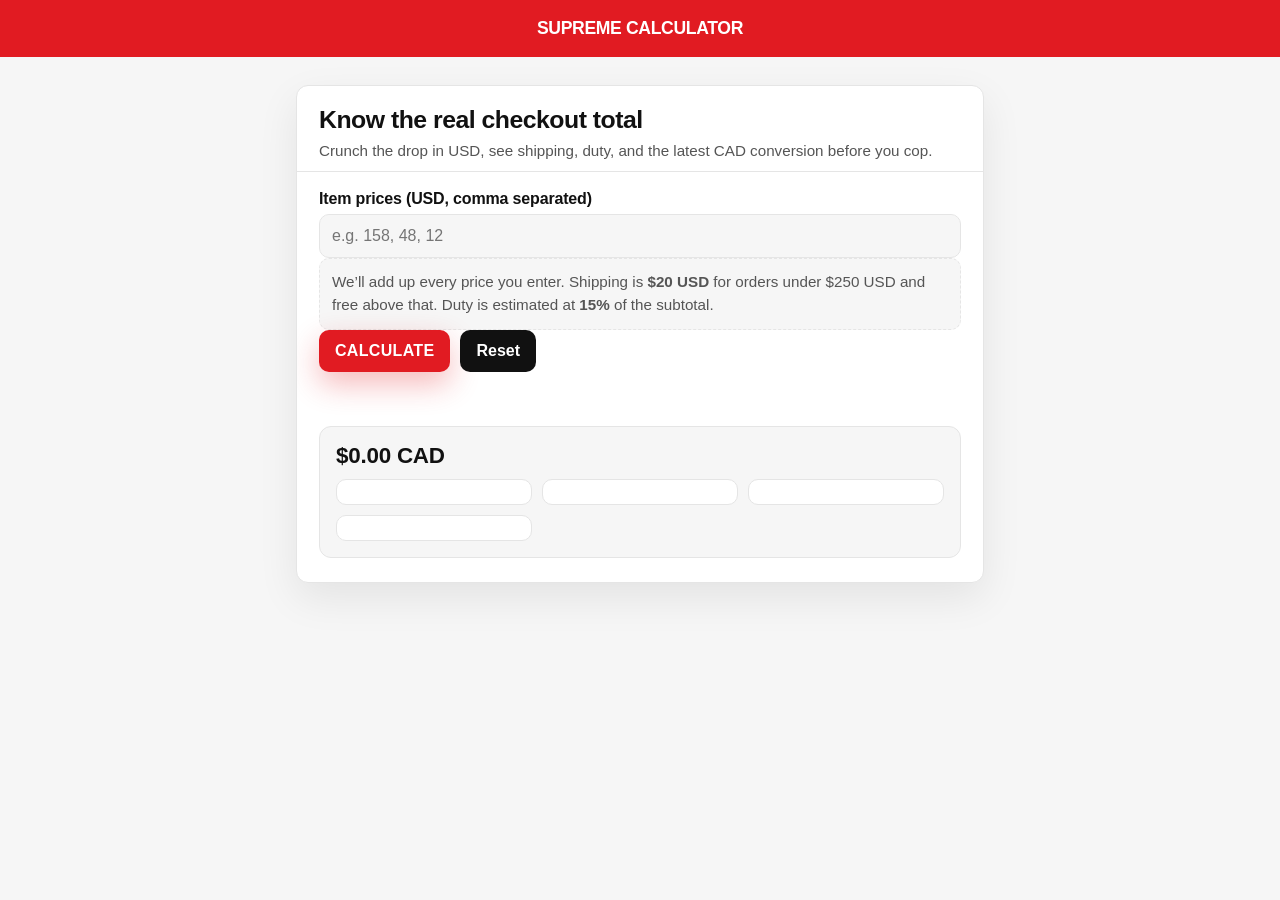
==== index.html @ 7404e2cb "Merge branch 'main' of https://github.com/aidanfwong/Supreme-Calculator" ====
<!DOCTYPE html>
<html lang="en">
<head>
  <meta charset="UTF-8">
  <meta name="viewport" content="width=device-width, initial-scale=1.0">
  <title>Supreme Calculator</title>
  <style>
    :root {
      --supreme-red: #e11b22;
      --ink: #111;
      --ink-soft: #555;
      --surface: #fff;
      --surface-muted: #f6f6f6;
      --border: #e5e5e5;
      --success: #0f9d58;
      --error: #d93025;
    }

    * {
      box-sizing: border-box;
    }

    body {
      margin: 0;
      min-height: 100vh;
      font-family: "Helvetica Neue", Arial, sans-serif;
      background: var(--surface-muted);
      color: var(--ink);
    }

    .hero {
      background: var(--supreme-red);
      color: #fff;
      padding: 18px 24px;
      display: flex;
      align-items: center;
      justify-content: center;
      font-weight: 800;
      letter-spacing: -0.02em;
      text-transform: uppercase;
      font-size: 1.1rem;
    }

    .wrapper {
      max-width: 720px;
      margin: 28px auto 40px;
      padding: 0 16px;
    }

    .card {
      background: var(--surface);
      border: 1px solid var(--border);
      border-radius: 12px;
      box-shadow: 0 15px 40px rgba(0, 0, 0, 0.08);
      overflow: hidden;
    }

    .card__header {
      padding: 20px 22px 10px;
      border-bottom: 1px solid var(--border);
    }

    .card__title {
      margin: 0 0 6px;
      font-size: 1.55rem;
      font-weight: 800;
      letter-spacing: -0.02em;
    }

    .muted {
      color: var(--ink-soft);
      margin: 0;
      font-size: 0.95rem;
      line-height: 1.4;
    }

    .card__body {
      padding: 18px 22px 24px;
      display: grid;
      gap: 16px;
    }

    label {
      display: grid;
      gap: 6px;
      font-weight: 700;
      color: var(--ink);
      letter-spacing: -0.01em;
    }

    input[type="text"] {
      background: var(--surface-muted);
      color: var(--ink);
      border: 1px solid var(--border);
      border-radius: 10px;
      padding: 12px;
      font-size: 1rem;
      transition: border-color 0.2s ease, box-shadow 0.2s ease;
    }

    input[type="text"]:focus {
      outline: none;
      border-color: var(--supreme-red);
      box-shadow: 0 0 0 3px rgba(225, 27, 34, 0.14);
      background: #fff;
    }

    .hint {
      margin: 0;
      font-size: 0.95rem;
      color: var(--ink-soft);
      line-height: 1.5;
      background: var(--surface-muted);
      border-radius: 10px;
      padding: 12px;
      border: 1px dashed var(--border);
    }

    .actions {
      display: flex;
      gap: 10px;
      flex-wrap: wrap;
    }

    button {
      border: none;
      border-radius: 10px;
      padding: 12px 16px;
      font-weight: 800;
      font-size: 1rem;
      cursor: pointer;
      transition: transform 0.15s ease, box-shadow 0.15s ease, filter 0.15s ease;
    }

    button:focus-visible {
      outline: 3px solid rgba(225, 27, 34, 0.35);
      outline-offset: 2px;
    }

    .btn-primary {
      background: var(--supreme-red);
      color: #fff;
      box-shadow: 0 12px 30px rgba(225, 27, 34, 0.3);
      text-transform: uppercase;
      letter-spacing: 0.02em;
    }

    .btn-primary:hover {
      filter: brightness(1.03);
      transform: translateY(-1px);
    }

    .btn-secondary {
      background: #111;
      color: #fff;
    }

    .btn-secondary:hover {
      filter: brightness(1.08);
    }

    .status {
      min-height: 22px;
      font-size: 0.95rem;
      color: var(--ink-soft);
    }

    .status--error {
      color: var(--error);
    }

    .status--success {
      color: var(--success);
    }

    .results {
      border: 1px solid var(--border);
      border-radius: 12px;
      padding: 16px;
      background: var(--surface-muted);
      display: grid;
      gap: 10px;
    }

    .results__total {
      margin: 0;
      font-size: 1.4rem;
      font-weight: 800;
      letter-spacing: -0.01em;
    }

    .results__breakdown {
      display: grid;
      grid-template-columns: repeat(auto-fit, minmax(160px, 1fr));
      gap: 10px;
      margin: 0;
      padding: 0;
      list-style: none;
      color: var(--ink-soft);
      font-size: 0.95rem;
    }

    .results__breakdown li {
      padding: 12px;
      border: 1px solid var(--border);
      border-radius: 10px;
      background: #fff;
    }
  </style>
</head>
<body>
  <div class="hero">Supreme Calculator</div>
  <main class="wrapper">
    <section class="card">
      <header class="card__header">
        <h1 class="card__title">Know the real checkout total</h1>
        <p class="muted">Crunch the drop in USD, see shipping, duty, and the latest CAD conversion before you cop.</p>
      </header>

      <section class="card__body">
        <form id="calcForm" novalidate>
          <label for="usdPrice">
            Item prices (USD, comma separated)
            <input type="text" id="usdPrice" name="usdPrice" placeholder="e.g. 158, 48, 12">
          </label>
          <p class="hint">We’ll add up every price you enter. Shipping is <strong>$20 USD</strong> for orders under $250 USD and free above that. Duty is estimated at <strong>15%</strong> of the subtotal.</p>

          <div class="actions">
            <button class="btn-primary" type="submit">Calculate</button>
            <button class="btn-secondary" type="button" id="resetButton">Reset</button>
          </div>
        </form>

        <div class="status" id="status" aria-live="polite"></div>

        <div class="results" id="results" hidden>
          <p class="results__total" id="finalCad">$0.00 CAD</p>
          <ul class="results__breakdown">
            <li id="usdSummary"></li>
            <li id="shippingSummary"></li>
            <li id="dutySummary"></li>
            <li id="rateSummary"></li>
          </ul>
        </div>
      </section>
    </section>
  </main>

  <script>
    const usdInput = document.getElementById('usdPrice');
    const form = document.getElementById('calcForm');
    const statusEl = document.getElementById('status');
    const resultsEl = document.getElementById('results');
    const finalCadEl = document.getElementById('finalCad');
    const usdSummary = document.getElementById('usdSummary');
    const shippingSummary = document.getElementById('shippingSummary');
    const dutySummary = document.getElementById('dutySummary');
    const rateSummary = document.getElementById('rateSummary');
    const resetButton = document.getElementById('resetButton');

    const DUTY_RATE = 0.15;
    const SHIPPING_COST = 20;
    const FREE_SHIPPING_THRESHOLD = 250;

    function formatCurrency(value, currency = 'USD') {
      return new Intl.NumberFormat('en-US', { style: 'currency', currency }).format(value);
    }

    function setStatus(message, variant = '') {
      statusEl.textContent = message;
      statusEl.className = `status ${variant ? `status--${variant}` : ''}`;
    }

    function toggleResults(visible) {
      resultsEl.hidden = !visible;
    }

    async function fetchConversionRate() {
      const response = await fetch('https://open.er-api.com/v6/latest/USD');
      if (!response.ok) {
        throw new Error('Unable to fetch conversion rate');
      }

      const data = await response.json();
      if (!data?.rates?.CAD) {
        throw new Error('CAD rate unavailable');
      }

      return data.rates.CAD;
    }

    function parseUsdInput(rawValue) {
      const entries = rawValue
        .split(',')
        .map((item) => item.trim())
        .filter(Boolean)
        .map((item) => Number(item));

      if (entries.length === 0 || entries.some((value) => !Number.isFinite(value) || value <= 0)) {
        return null;
      }

      return entries.reduce((sum, value) => sum + value, 0);
    }

    async function handleCalculation(event) {
      event.preventDefault();
      const usd = parseUsdInput(usdInput.value);

      if (!Number.isFinite(usd) || usd <= 0) {
        setStatus('Enter item prices separated by commas (numbers only).', 'error');
        toggleResults(false);
        return;
      }

      setStatus('Fetching the latest USD → CAD rate…');
      toggleResults(false);

      try {
        const conversionRate = await fetchConversionRate();
        const shipping = usd > FREE_SHIPPING_THRESHOLD ? 0 : SHIPPING_COST;
        const duty = usd * DUTY_RATE;
        const totalUsd = usd + shipping + duty;
        const totalCad = totalUsd * conversionRate;

        finalCadEl.textContent = `${formatCurrency(totalCad, 'CAD')} CAD`;
        usdSummary.textContent = `Subtotal from items: ${formatCurrency(usd)}`;
        shippingSummary.textContent = shipping === 0
          ? 'Shipping: Free'
          : `Shipping: ${formatCurrency(shipping)}`;
        dutySummary.textContent = `Duty (15%): ${formatCurrency(duty)}`;
        rateSummary.textContent = `USD → CAD rate: ${conversionRate.toFixed(4)}`;

        toggleResults(true);
        setStatus('Calculation updated with live rates.', 'success');
      } catch (error) {
        console.error(error);
        setStatus('Could not update rates right now. Please try again.', 'error');
      }
    }

    function resetForm() {
      form.reset();
      usdInput.focus();
      toggleResults(false);
      setStatus('');
    }

    form.addEventListener('submit', handleCalculation);
    resetButton.addEventListener('click', resetForm);
  </script>
</body>
</html>
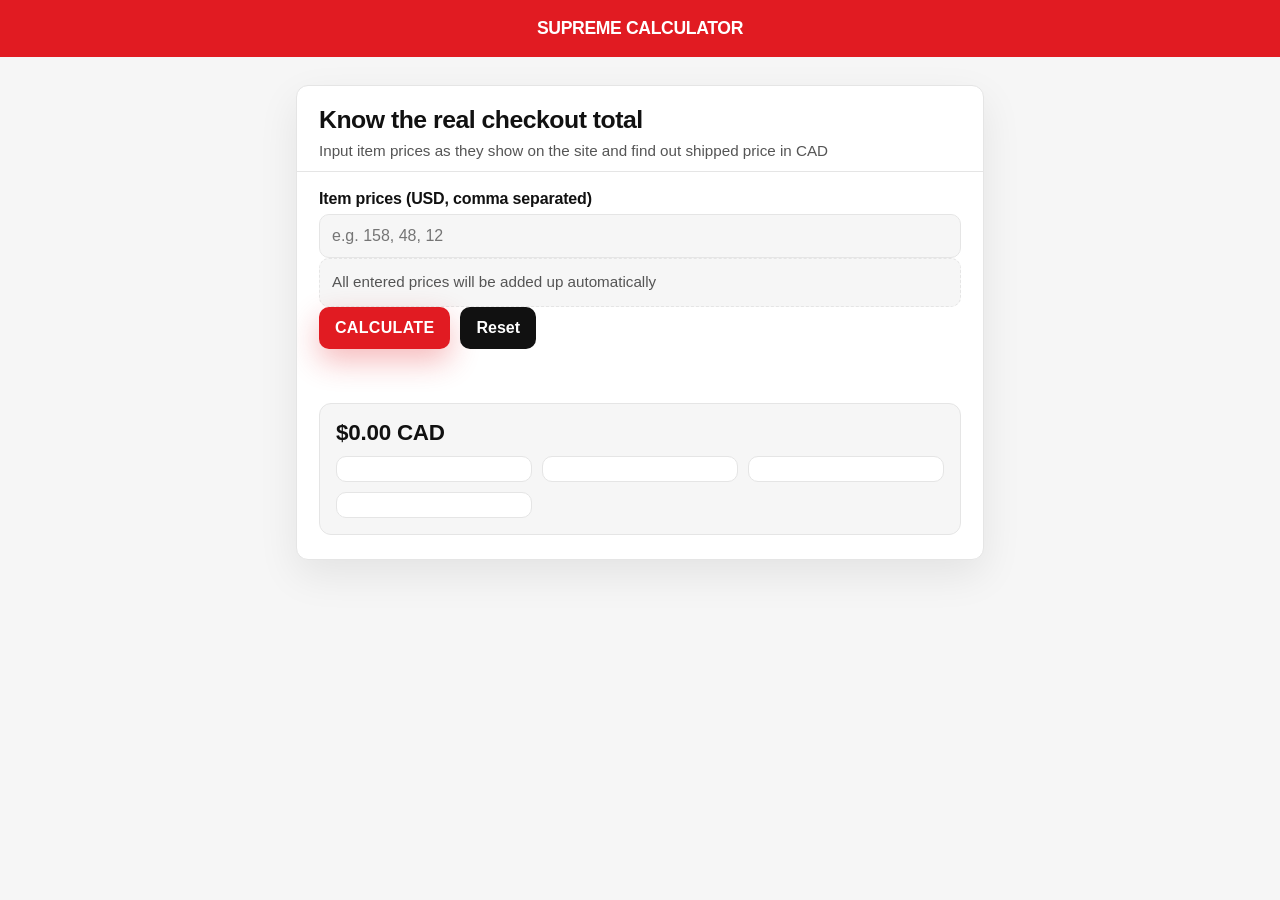
==== commit c9cfa4f2: "message" ====
--- a/index.html
+++ b/index.html
@@ -214,7 +214,7 @@
     <section class="card">
       <header class="card__header">
         <h1 class="card__title">Know the real checkout total</h1>
-        <p class="muted">Crunch the drop in USD, see shipping, duty, and the latest CAD conversion before you cop.</p>
+        <p class="muted">Input item prices as they show on the site and find out shipped price in CAD</p>
       </header>
 
       <section class="card__body">
@@ -223,7 +223,7 @@
             Item prices (USD, comma separated)
             <input type="text" id="usdPrice" name="usdPrice" placeholder="e.g. 158, 48, 12">
           </label>
-          <p class="hint">We’ll add up every price you enter. Shipping is <strong>$20 USD</strong> for orders under $250 USD and free above that. Duty is estimated at <strong>15%</strong> of the subtotal.</p>
+          <p class="hint">All entered prices will be added up automatically</p>
 
           <div class="actions">
             <button class="btn-primary" type="submit">Calculate</button>
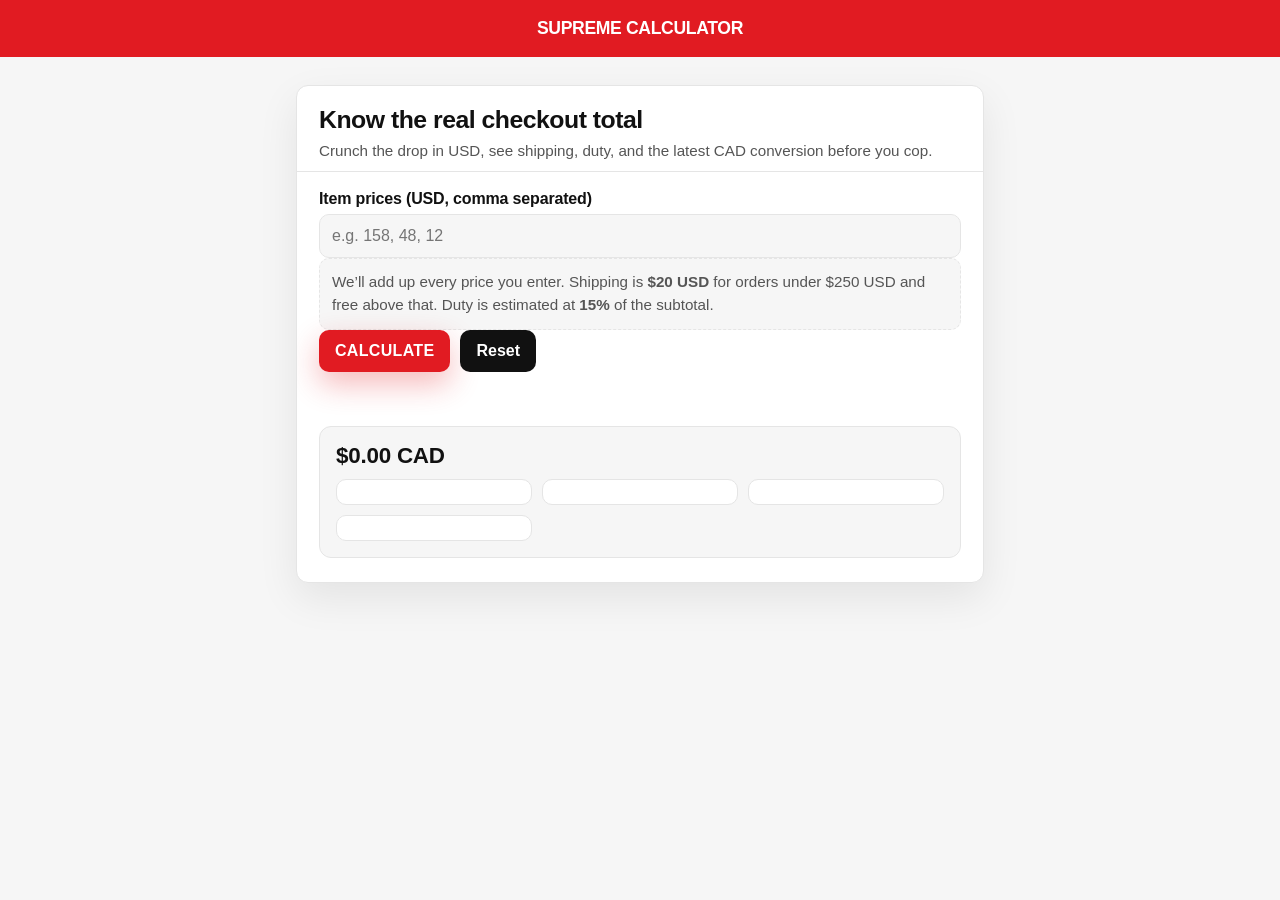
==== commit ba3b2eb5: "Organize assets and externalize styling" ====
--- a/index.html
+++ b/index.html
@@ -4,209 +4,7 @@
   <meta charset="UTF-8">
   <meta name="viewport" content="width=device-width, initial-scale=1.0">
   <title>Supreme Calculator</title>
-  <style>
-    :root {
-      --supreme-red: #e11b22;
-      --ink: #111;
-      --ink-soft: #555;
-      --surface: #fff;
-      --surface-muted: #f6f6f6;
-      --border: #e5e5e5;
-      --success: #0f9d58;
-      --error: #d93025;
-    }
-
-    * {
-      box-sizing: border-box;
-    }
-
-    body {
-      margin: 0;
-      min-height: 100vh;
-      font-family: "Helvetica Neue", Arial, sans-serif;
-      background: var(--surface-muted);
-      color: var(--ink);
-    }
-
-    .hero {
-      background: var(--supreme-red);
-      color: #fff;
-      padding: 18px 24px;
-      display: flex;
-      align-items: center;
-      justify-content: center;
-      font-weight: 800;
-      letter-spacing: -0.02em;
-      text-transform: uppercase;
-      font-size: 1.1rem;
-    }
-
-    .wrapper {
-      max-width: 720px;
-      margin: 28px auto 40px;
-      padding: 0 16px;
-    }
-
-    .card {
-      background: var(--surface);
-      border: 1px solid var(--border);
-      border-radius: 12px;
-      box-shadow: 0 15px 40px rgba(0, 0, 0, 0.08);
-      overflow: hidden;
-    }
-
-    .card__header {
-      padding: 20px 22px 10px;
-      border-bottom: 1px solid var(--border);
-    }
-
-    .card__title {
-      margin: 0 0 6px;
-      font-size: 1.55rem;
-      font-weight: 800;
-      letter-spacing: -0.02em;
-    }
-
-    .muted {
-      color: var(--ink-soft);
-      margin: 0;
-      font-size: 0.95rem;
-      line-height: 1.4;
-    }
-
-    .card__body {
-      padding: 18px 22px 24px;
-      display: grid;
-      gap: 16px;
-    }
-
-    label {
-      display: grid;
-      gap: 6px;
-      font-weight: 700;
-      color: var(--ink);
-      letter-spacing: -0.01em;
-    }
-
-    input[type="text"] {
-      background: var(--surface-muted);
-      color: var(--ink);
-      border: 1px solid var(--border);
-      border-radius: 10px;
-      padding: 12px;
-      font-size: 1rem;
-      transition: border-color 0.2s ease, box-shadow 0.2s ease;
-    }
-
-    input[type="text"]:focus {
-      outline: none;
-      border-color: var(--supreme-red);
-      box-shadow: 0 0 0 3px rgba(225, 27, 34, 0.14);
-      background: #fff;
-    }
-
-    .hint {
-      margin: 0;
-      font-size: 0.95rem;
-      color: var(--ink-soft);
-      line-height: 1.5;
-      background: var(--surface-muted);
-      border-radius: 10px;
-      padding: 12px;
-      border: 1px dashed var(--border);
-    }
-
-    .actions {
-      display: flex;
-      gap: 10px;
-      flex-wrap: wrap;
-    }
-
-    button {
-      border: none;
-      border-radius: 10px;
-      padding: 12px 16px;
-      font-weight: 800;
-      font-size: 1rem;
-      cursor: pointer;
-      transition: transform 0.15s ease, box-shadow 0.15s ease, filter 0.15s ease;
-    }
-
-    button:focus-visible {
-      outline: 3px solid rgba(225, 27, 34, 0.35);
-      outline-offset: 2px;
-    }
-
-    .btn-primary {
-      background: var(--supreme-red);
-      color: #fff;
-      box-shadow: 0 12px 30px rgba(225, 27, 34, 0.3);
-      text-transform: uppercase;
-      letter-spacing: 0.02em;
-    }
-
-    .btn-primary:hover {
-      filter: brightness(1.03);
-      transform: translateY(-1px);
-    }
-
-    .btn-secondary {
-      background: #111;
-      color: #fff;
-    }
-
-    .btn-secondary:hover {
-      filter: brightness(1.08);
-    }
-
-    .status {
-      min-height: 22px;
-      font-size: 0.95rem;
-      color: var(--ink-soft);
-    }
-
-    .status--error {
-      color: var(--error);
-    }
-
-    .status--success {
-      color: var(--success);
-    }
-
-    .results {
-      border: 1px solid var(--border);
-      border-radius: 12px;
-      padding: 16px;
-      background: var(--surface-muted);
-      display: grid;
-      gap: 10px;
-    }
-
-    .results__total {
-      margin: 0;
-      font-size: 1.4rem;
-      font-weight: 800;
-      letter-spacing: -0.01em;
-    }
-
-    .results__breakdown {
-      display: grid;
-      grid-template-columns: repeat(auto-fit, minmax(160px, 1fr));
-      gap: 10px;
-      margin: 0;
-      padding: 0;
-      list-style: none;
-      color: var(--ink-soft);
-      font-size: 0.95rem;
-    }
-
-    .results__breakdown li {
-      padding: 12px;
-      border: 1px solid var(--border);
-      border-radius: 10px;
-      background: #fff;
-    }
-  </style>
+  <link rel="stylesheet" href="styles.css">
 </head>
 <body>
   <div class="hero">Supreme Calculator</div>
@@ -214,7 +12,7 @@
     <section class="card">
       <header class="card__header">
         <h1 class="card__title">Know the real checkout total</h1>
-        <p class="muted">Input item prices as they show on the site and find out shipped price in CAD</p>
+        <p class="muted">Crunch the drop in USD, see shipping, duty, and the latest CAD conversion before you cop.</p>
       </header>
 
       <section class="card__body">
@@ -223,7 +21,8 @@
             Item prices (USD, comma separated)
             <input type="text" id="usdPrice" name="usdPrice" placeholder="e.g. 158, 48, 12">
           </label>
-          <p class="hint">All entered prices will be added up automatically</p>
+          <p class="hint">We’ll add up every price you enter. Shipping is <strong>$20 USD</strong> for orders under $250 USD and
+ free above that. Duty is estimated at <strong>15%</strong> of the subtotal.</p>
 
           <div class="actions">
             <button class="btn-primary" type="submit">Calculate</button>
@@ -246,108 +45,6 @@
     </section>
   </main>
 
-  <script>
-    const usdInput = document.getElementById('usdPrice');
-    const form = document.getElementById('calcForm');
-    const statusEl = document.getElementById('status');
-    const resultsEl = document.getElementById('results');
-    const finalCadEl = document.getElementById('finalCad');
-    const usdSummary = document.getElementById('usdSummary');
-    const shippingSummary = document.getElementById('shippingSummary');
-    const dutySummary = document.getElementById('dutySummary');
-    const rateSummary = document.getElementById('rateSummary');
-    const resetButton = document.getElementById('resetButton');
-
-    const DUTY_RATE = 0.15;
-    const SHIPPING_COST = 20;
-    const FREE_SHIPPING_THRESHOLD = 250;
-
-    function formatCurrency(value, currency = 'USD') {
-      return new Intl.NumberFormat('en-US', { style: 'currency', currency }).format(value);
-    }
-
-    function setStatus(message, variant = '') {
-      statusEl.textContent = message;
-      statusEl.className = `status ${variant ? `status--${variant}` : ''}`;
-    }
-
-    function toggleResults(visible) {
-      resultsEl.hidden = !visible;
-    }
-
-    async function fetchConversionRate() {
-      const response = await fetch('https://open.er-api.com/v6/latest/USD');
-      if (!response.ok) {
-        throw new Error('Unable to fetch conversion rate');
-      }
-
-      const data = await response.json();
-      if (!data?.rates?.CAD) {
-        throw new Error('CAD rate unavailable');
-      }
-
-      return data.rates.CAD;
-    }
-
-    function parseUsdInput(rawValue) {
-      const entries = rawValue
-        .split(',')
-        .map((item) => item.trim())
-        .filter(Boolean)
-        .map((item) => Number(item));
-
-      if (entries.length === 0 || entries.some((value) => !Number.isFinite(value) || value <= 0)) {
-        return null;
-      }
-
-      return entries.reduce((sum, value) => sum + value, 0);
-    }
-
-    async function handleCalculation(event) {
-      event.preventDefault();
-      const usd = parseUsdInput(usdInput.value);
-
-      if (!Number.isFinite(usd) || usd <= 0) {
-        setStatus('Enter item prices separated by commas (numbers only).', 'error');
-        toggleResults(false);
-        return;
-      }
-
-      setStatus('Fetching the latest USD → CAD rate…');
-      toggleResults(false);
-
-      try {
-        const conversionRate = await fetchConversionRate();
-        const shipping = usd > FREE_SHIPPING_THRESHOLD ? 0 : SHIPPING_COST;
-        const duty = usd * DUTY_RATE;
-        const totalUsd = usd + shipping + duty;
-        const totalCad = totalUsd * conversionRate;
-
-        finalCadEl.textContent = `${formatCurrency(totalCad, 'CAD')} CAD`;
-        usdSummary.textContent = `Subtotal from items: ${formatCurrency(usd)}`;
-        shippingSummary.textContent = shipping === 0
-          ? 'Shipping: Free'
-          : `Shipping: ${formatCurrency(shipping)}`;
-        dutySummary.textContent = `Duty (15%): ${formatCurrency(duty)}`;
-        rateSummary.textContent = `USD → CAD rate: ${conversionRate.toFixed(4)}`;
-
-        toggleResults(true);
-        setStatus('Calculation updated with live rates.', 'success');
-      } catch (error) {
-        console.error(error);
-        setStatus('Could not update rates right now. Please try again.', 'error');
-      }
-    }
-
-    function resetForm() {
-      form.reset();
-      usdInput.focus();
-      toggleResults(false);
-      setStatus('');
-    }
-
-    form.addEventListener('submit', handleCalculation);
-    resetButton.addEventListener('click', resetForm);
-  </script>
+  <script src="app.js" defer></script>
 </body>
 </html>
--- a/styles.css
+++ b/styles.css
@@ -0,0 +1,201 @@
+:root {
+  --supreme-red: #e11b22;
+  --ink: #111;
+  --ink-soft: #555;
+  --surface: #fff;
+  --surface-muted: #f6f6f6;
+  --border: #e5e5e5;
+  --success: #0f9d58;
+  --error: #d93025;
+}
+
+* {
+  box-sizing: border-box;
+}
+
+body {
+  margin: 0;
+  min-height: 100vh;
+  font-family: "Helvetica Neue", Arial, sans-serif;
+  background: var(--surface-muted);
+  color: var(--ink);
+}
+
+.hero {
+  background: var(--supreme-red);
+  color: #fff;
+  padding: 18px 24px;
+  display: flex;
+  align-items: center;
+  justify-content: center;
+  font-weight: 800;
+  letter-spacing: -0.02em;
+  text-transform: uppercase;
+  font-size: 1.1rem;
+}
+
+.wrapper {
+  max-width: 720px;
+  margin: 28px auto 40px;
+  padding: 0 16px;
+}
+
+.card {
+  background: var(--surface);
+  border: 1px solid var(--border);
+  border-radius: 12px;
+  box-shadow: 0 15px 40px rgba(0, 0, 0, 0.08);
+  overflow: hidden;
+}
+
+.card__header {
+  padding: 20px 22px 10px;
+  border-bottom: 1px solid var(--border);
+}
+
+.card__title {
+  margin: 0 0 6px;
+  font-size: 1.55rem;
+  font-weight: 800;
+  letter-spacing: -0.02em;
+}
+
+.muted {
+  color: var(--ink-soft);
+  margin: 0;
+  font-size: 0.95rem;
+  line-height: 1.4;
+}
+
+.card__body {
+  padding: 18px 22px 24px;
+  display: grid;
+  gap: 16px;
+}
+
+label {
+  display: grid;
+  gap: 6px;
+  font-weight: 700;
+  color: var(--ink);
+  letter-spacing: -0.01em;
+}
+
+input[type="text"] {
+  background: var(--surface-muted);
+  color: var(--ink);
+  border: 1px solid var(--border);
+  border-radius: 10px;
+  padding: 12px;
+  font-size: 1rem;
+  transition: border-color 0.2s ease, box-shadow 0.2s ease;
+}
+
+input[type="text"]:focus {
+  outline: none;
+  border-color: var(--supreme-red);
+  box-shadow: 0 0 0 3px rgba(225, 27, 34, 0.14);
+  background: #fff;
+}
+
+.hint {
+  margin: 0;
+  font-size: 0.95rem;
+  color: var(--ink-soft);
+  line-height: 1.5;
+  background: var(--surface-muted);
+  border-radius: 10px;
+  padding: 12px;
+  border: 1px dashed var(--border);
+}
+
+.actions {
+  display: flex;
+  gap: 10px;
+  flex-wrap: wrap;
+}
+
+button {
+  border: none;
+  border-radius: 10px;
+  padding: 12px 16px;
+  font-weight: 800;
+  font-size: 1rem;
+  cursor: pointer;
+  transition: transform 0.15s ease, box-shadow 0.15s ease, filter 0.15s ease;
+}
+
+button:focus-visible {
+  outline: 3px solid rgba(225, 27, 34, 0.35);
+  outline-offset: 2px;
+}
+
+.btn-primary {
+  background: var(--supreme-red);
+  color: #fff;
+  box-shadow: 0 12px 30px rgba(225, 27, 34, 0.3);
+  text-transform: uppercase;
+  letter-spacing: 0.02em;
+}
+
+.btn-primary:hover {
+  filter: brightness(1.03);
+  transform: translateY(-1px);
+}
+
+.btn-secondary {
+  background: #111;
+  color: #fff;
+}
+
+.btn-secondary:hover {
+  filter: brightness(1.08);
+}
+
+.status {
+  min-height: 22px;
+  font-size: 0.95rem;
+  color: var(--ink-soft);
+}
+
+.status--error {
+  color: var(--error);
+}
+
+.status--success {
+  color: var(--success);
+}
+
+.results {
+  border: 1px solid var(--border);
+  border-radius: 12px;
+  padding: 16px;
+  background: var(--surface-muted);
+  display: grid;
+  gap: 10px;
+}
+
+.results__total {
+  margin: 0;
+  font-size: 1.4rem;
+  font-weight: 800;
+  letter-spacing: -0.01em;
+}
+
+.results__breakdown {
+  display: grid;
+  grid-template-columns: repeat(auto-fit, minmax(160px, 1fr));
+  gap: 10px;
+  margin: 0;
+  padding: 0;
+  list-style: none;
+  color: var(--ink-soft);
+  font-size: 0.95rem;
+}
+
+.results__breakdown li {
+  padding: 12px;
+  border: 1px solid var(--border);
+  border-radius: 10px;
+  background: #fff;
+}
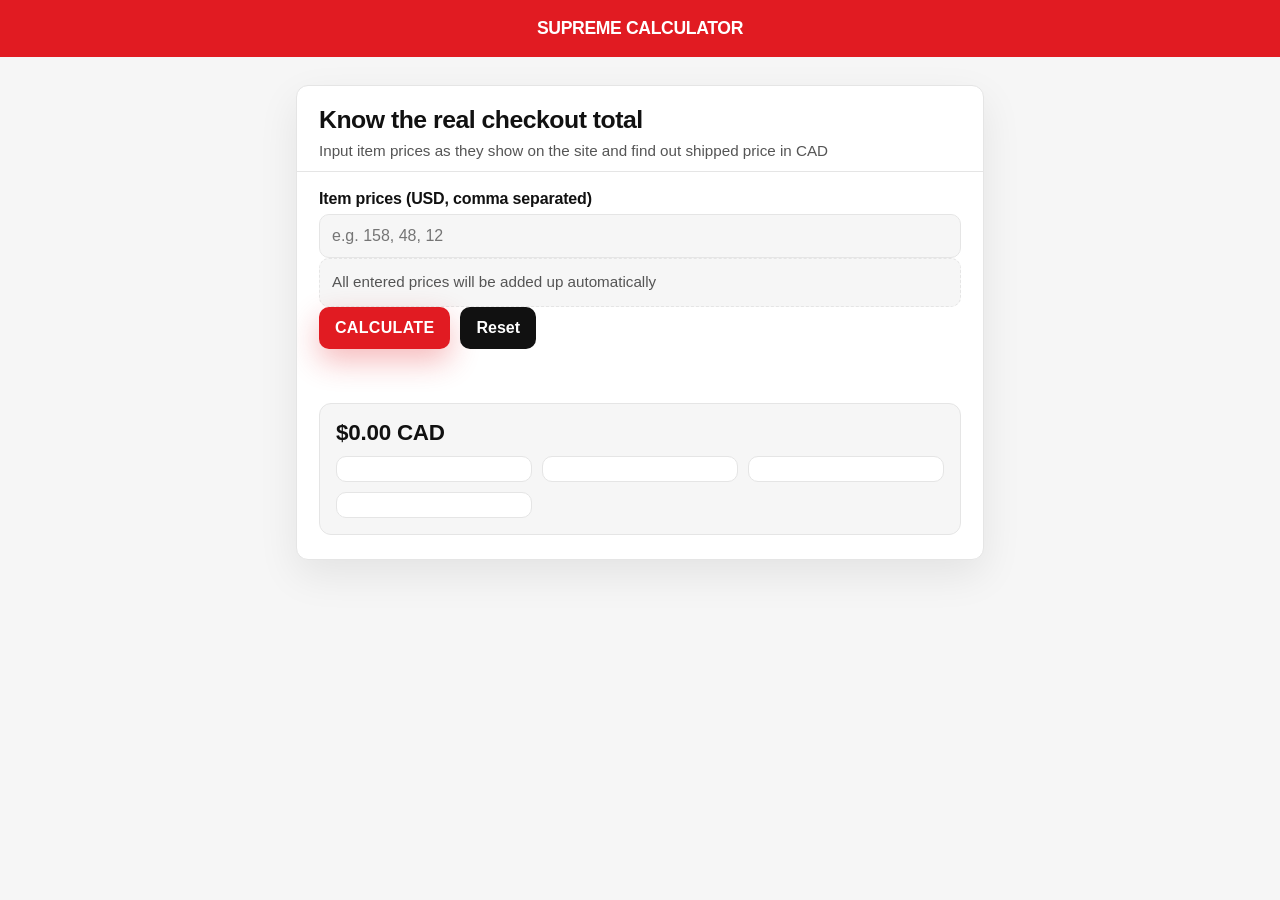
==== commit 00284d1e: "Merge d27d6007b192f3f39c050a1fce165ced91a6112a into ec9ba2697cd2753b6c06a0646d452c0ac3bcfd40" ====
--- a/index.html
+++ b/index.html
@@ -4,7 +4,209 @@
   <meta charset="UTF-8">
   <meta name="viewport" content="width=device-width, initial-scale=1.0">
   <title>Supreme Calculator</title>
-  <link rel="stylesheet" href="styles.css">
+  <style>
+    :root {
+      --supreme-red: #e11b22;
+      --ink: #111;
+      --ink-soft: #555;
+      --surface: #fff;
+      --surface-muted: #f6f6f6;
+      --border: #e5e5e5;
+      --success: #0f9d58;
+      --error: #d93025;
+    }
+
+    * {
+      box-sizing: border-box;
+    }
+
+    body {
+      margin: 0;
+      min-height: 100vh;
+      font-family: "Helvetica Neue", Arial, sans-serif;
+      background: var(--surface-muted);
+      color: var(--ink);
+    }
+
+    .hero {
+      background: var(--supreme-red);
+      color: #fff;
+      padding: 18px 24px;
+      display: flex;
+      align-items: center;
+      justify-content: center;
+      font-weight: 800;
+      letter-spacing: -0.02em;
+      text-transform: uppercase;
+      font-size: 1.1rem;
+    }
+
+    .wrapper {
+      max-width: 720px;
+      margin: 28px auto 40px;
+      padding: 0 16px;
+    }
+
+    .card {
+      background: var(--surface);
+      border: 1px solid var(--border);
+      border-radius: 12px;
+      box-shadow: 0 15px 40px rgba(0, 0, 0, 0.08);
+      overflow: hidden;
+    }
+
+    .card__header {
+      padding: 20px 22px 10px;
+      border-bottom: 1px solid var(--border);
+    }
+
+    .card__title {
+      margin: 0 0 6px;
+      font-size: 1.55rem;
+      font-weight: 800;
+      letter-spacing: -0.02em;
+    }
+
+    .muted {
+      color: var(--ink-soft);
+      margin: 0;
+      font-size: 0.95rem;
+      line-height: 1.4;
+    }
+
+    .card__body {
+      padding: 18px 22px 24px;
+      display: grid;
+      gap: 16px;
+    }
+
+    label {
+      display: grid;
+      gap: 6px;
+      font-weight: 700;
+      color: var(--ink);
+      letter-spacing: -0.01em;
+    }
+
+    input[type="text"] {
+      background: var(--surface-muted);
+      color: var(--ink);
+      border: 1px solid var(--border);
+      border-radius: 10px;
+      padding: 12px;
+      font-size: 1rem;
+      transition: border-color 0.2s ease, box-shadow 0.2s ease;
+    }
+
+    input[type="text"]:focus {
+      outline: none;
+      border-color: var(--supreme-red);
+      box-shadow: 0 0 0 3px rgba(225, 27, 34, 0.14);
+      background: #fff;
+    }
+
+    .hint {
+      margin: 0;
+      font-size: 0.95rem;
+      color: var(--ink-soft);
+      line-height: 1.5;
+      background: var(--surface-muted);
+      border-radius: 10px;
+      padding: 12px;
+      border: 1px dashed var(--border);
+    }
+
+    .actions {
+      display: flex;
+      gap: 10px;
+      flex-wrap: wrap;
+    }
+
+    button {
+      border: none;
+      border-radius: 10px;
+      padding: 12px 16px;
+      font-weight: 800;
+      font-size: 1rem;
+      cursor: pointer;
+      transition: transform 0.15s ease, box-shadow 0.15s ease, filter 0.15s ease;
+    }
+
+    button:focus-visible {
+      outline: 3px solid rgba(225, 27, 34, 0.35);
+      outline-offset: 2px;
+    }
+
+    .btn-primary {
+      background: var(--supreme-red);
+      color: #fff;
+      box-shadow: 0 12px 30px rgba(225, 27, 34, 0.3);
+      text-transform: uppercase;
+      letter-spacing: 0.02em;
+    }
+
+    .btn-primary:hover {
+      filter: brightness(1.03);
+      transform: translateY(-1px);
+    }
+
+    .btn-secondary {
+      background: #111;
+      color: #fff;
+    }
+
+    .btn-secondary:hover {
+      filter: brightness(1.08);
+    }
+
+    .status {
+      min-height: 22px;
+      font-size: 0.95rem;
+      color: var(--ink-soft);
+    }
+
+    .status--error {
+      color: var(--error);
+    }
+
+    .status--success {
+      color: var(--success);
+    }
+
+    .results {
+      border: 1px solid var(--border);
+      border-radius: 12px;
+      padding: 16px;
+      background: var(--surface-muted);
+      display: grid;
+      gap: 10px;
+    }
+
+    .results__total {
+      margin: 0;
+      font-size: 1.4rem;
+      font-weight: 800;
+      letter-spacing: -0.01em;
+    }
+
+    .results__breakdown {
+      display: grid;
+      grid-template-columns: repeat(auto-fit, minmax(160px, 1fr));
+      gap: 10px;
+      margin: 0;
+      padding: 0;
+      list-style: none;
+      color: var(--ink-soft);
+      font-size: 0.95rem;
+    }
+
+    .results__breakdown li {
+      padding: 12px;
+      border: 1px solid var(--border);
+      border-radius: 10px;
+      background: #fff;
+    }
+  </style>
 </head>
 <body>
   <div class="hero">Supreme Calculator</div>
@@ -12,7 +214,7 @@
     <section class="card">
       <header class="card__header">
         <h1 class="card__title">Know the real checkout total</h1>
-        <p class="muted">Crunch the drop in USD, see shipping, duty, and the latest CAD conversion before you cop.</p>
+        <p class="muted">Input item prices as they show on the site and find out shipped price in CAD</p>
       </header>
 
       <section class="card__body">
@@ -21,8 +223,7 @@
             Item prices (USD, comma separated)
             <input type="text" id="usdPrice" name="usdPrice" placeholder="e.g. 158, 48, 12">
           </label>
-          <p class="hint">We’ll add up every price you enter. Shipping is <strong>$20 USD</strong> for orders under $250 USD and
- free above that. Duty is estimated at <strong>15%</strong> of the subtotal.</p>
+          <p class="hint">All entered prices will be added up automatically</p>
 
           <div class="actions">
             <button class="btn-primary" type="submit">Calculate</button>
@@ -45,6 +246,108 @@
     </section>
   </main>
 
-  <script src="app.js" defer></script>
+  <script>
+    const usdInput = document.getElementById('usdPrice');
+    const form = document.getElementById('calcForm');
+    const statusEl = document.getElementById('status');
+    const resultsEl = document.getElementById('results');
+    const finalCadEl = document.getElementById('finalCad');
+    const usdSummary = document.getElementById('usdSummary');
+    const shippingSummary = document.getElementById('shippingSummary');
+    const dutySummary = document.getElementById('dutySummary');
+    const rateSummary = document.getElementById('rateSummary');
+    const resetButton = document.getElementById('resetButton');
+
+    const DUTY_RATE = 0.15;
+    const SHIPPING_COST = 20;
+    const FREE_SHIPPING_THRESHOLD = 250;
+
+    function formatCurrency(value, currency = 'USD') {
+      return new Intl.NumberFormat('en-US', { style: 'currency', currency }).format(value);
+    }
+
+    function setStatus(message, variant = '') {
+      statusEl.textContent = message;
+      statusEl.className = `status ${variant ? `status--${variant}` : ''}`;
+    }
+
+    function toggleResults(visible) {
+      resultsEl.hidden = !visible;
+    }
+
+    async function fetchConversionRate() {
+      const response = await fetch('https://open.er-api.com/v6/latest/USD');
+      if (!response.ok) {
+        throw new Error('Unable to fetch conversion rate');
+      }
+
+      const data = await response.json();
+      if (!data?.rates?.CAD) {
+        throw new Error('CAD rate unavailable');
+      }
+
+      return data.rates.CAD;
+    }
+
+    function parseUsdInput(rawValue) {
+      const entries = rawValue
+        .split(',')
+        .map((item) => item.trim())
+        .filter(Boolean)
+        .map((item) => Number(item));
+
+      if (entries.length === 0 || entries.some((value) => !Number.isFinite(value) || value <= 0)) {
+        return null;
+      }
+
+      return entries.reduce((sum, value) => sum + value, 0);
+    }
+
+    async function handleCalculation(event) {
+      event.preventDefault();
+      const usd = parseUsdInput(usdInput.value);
+
+      if (!Number.isFinite(usd) || usd <= 0) {
+        setStatus('Enter item prices separated by commas (numbers only).', 'error');
+        toggleResults(false);
+        return;
+      }
+
+      setStatus('Fetching the latest USD → CAD rate…');
+      toggleResults(false);
+
+      try {
+        const conversionRate = await fetchConversionRate();
+        const shipping = usd > FREE_SHIPPING_THRESHOLD ? 0 : SHIPPING_COST;
+        const duty = usd * DUTY_RATE;
+        const totalUsd = usd + shipping + duty;
+        const totalCad = totalUsd * conversionRate;
+
+        finalCadEl.textContent = `${formatCurrency(totalCad, 'CAD')} CAD`;
+        usdSummary.textContent = `Subtotal from items: ${formatCurrency(usd)}`;
+        shippingSummary.textContent = shipping === 0
+          ? 'Shipping: Free'
+          : `Shipping: ${formatCurrency(shipping)}`;
+        dutySummary.textContent = `Duty (15%): ${formatCurrency(duty)}`;
+        rateSummary.textContent = `USD → CAD rate: ${conversionRate.toFixed(4)}`;
+
+        toggleResults(true);
+        setStatus('Calculation updated with live rates.', 'success');
+      } catch (error) {
+        console.error(error);
+        setStatus('Could not update rates right now. Please try again.', 'error');
+      }
+    }
+
+    function resetForm() {
+      form.reset();
+      usdInput.focus();
+      toggleResults(false);
+      setStatus('');
+    }
+
+    form.addEventListener('submit', handleCalculation);
+    resetButton.addEventListener('click', resetForm);
+  </script>
 </body>
 </html>
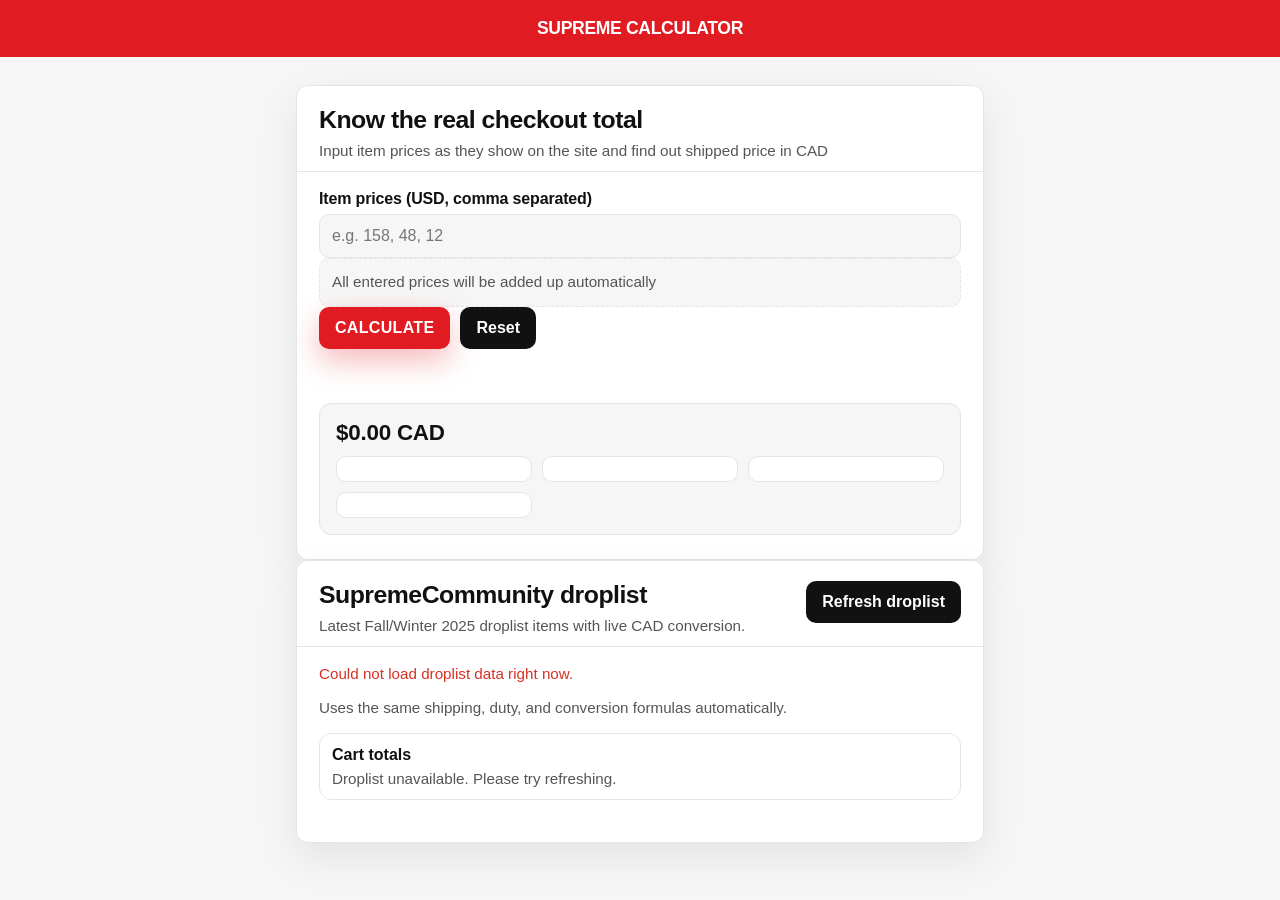
==== commit b1b62d8f: "Update FW25 droplist fetching" ====
--- a/index.html
+++ b/index.html
@@ -4,209 +4,7 @@
   <meta charset="UTF-8">
   <meta name="viewport" content="width=device-width, initial-scale=1.0">
   <title>Supreme Calculator</title>
-  <style>
-    :root {
-      --supreme-red: #e11b22;
-      --ink: #111;
-      --ink-soft: #555;
-      --surface: #fff;
-      --surface-muted: #f6f6f6;
-      --border: #e5e5e5;
-      --success: #0f9d58;
-      --error: #d93025;
-    }
-
-    * {
-      box-sizing: border-box;
-    }
-
-    body {
-      margin: 0;
-      min-height: 100vh;
-      font-family: "Helvetica Neue", Arial, sans-serif;
-      background: var(--surface-muted);
-      color: var(--ink);
-    }
-
-    .hero {
-      background: var(--supreme-red);
-      color: #fff;
-      padding: 18px 24px;
-      display: flex;
-      align-items: center;
-      justify-content: center;
-      font-weight: 800;
-      letter-spacing: -0.02em;
-      text-transform: uppercase;
-      font-size: 1.1rem;
-    }
-
-    .wrapper {
-      max-width: 720px;
-      margin: 28px auto 40px;
-      padding: 0 16px;
-    }
-
-    .card {
-      background: var(--surface);
-      border: 1px solid var(--border);
-      border-radius: 12px;
-      box-shadow: 0 15px 40px rgba(0, 0, 0, 0.08);
-      overflow: hidden;
-    }
-
-    .card__header {
-      padding: 20px 22px 10px;
-      border-bottom: 1px solid var(--border);
-    }
-
-    .card__title {
-      margin: 0 0 6px;
-      font-size: 1.55rem;
-      font-weight: 800;
-      letter-spacing: -0.02em;
-    }
-
-    .muted {
-      color: var(--ink-soft);
-      margin: 0;
-      font-size: 0.95rem;
-      line-height: 1.4;
-    }
-
-    .card__body {
-      padding: 18px 22px 24px;
-      display: grid;
-      gap: 16px;
-    }
-
-    label {
-      display: grid;
-      gap: 6px;
-      font-weight: 700;
-      color: var(--ink);
-      letter-spacing: -0.01em;
-    }
-
-    input[type="text"] {
-      background: var(--surface-muted);
-      color: var(--ink);
-      border: 1px solid var(--border);
-      border-radius: 10px;
-      padding: 12px;
-      font-size: 1rem;
-      transition: border-color 0.2s ease, box-shadow 0.2s ease;
-    }
-
-    input[type="text"]:focus {
-      outline: none;
-      border-color: var(--supreme-red);
-      box-shadow: 0 0 0 3px rgba(225, 27, 34, 0.14);
-      background: #fff;
-    }
-
-    .hint {
-      margin: 0;
-      font-size: 0.95rem;
-      color: var(--ink-soft);
-      line-height: 1.5;
-      background: var(--surface-muted);
-      border-radius: 10px;
-      padding: 12px;
-      border: 1px dashed var(--border);
-    }
-
-    .actions {
-      display: flex;
-      gap: 10px;
-      flex-wrap: wrap;
-    }
-
-    button {
-      border: none;
-      border-radius: 10px;
-      padding: 12px 16px;
-      font-weight: 800;
-      font-size: 1rem;
-      cursor: pointer;
-      transition: transform 0.15s ease, box-shadow 0.15s ease, filter 0.15s ease;
-    }
-
-    button:focus-visible {
-      outline: 3px solid rgba(225, 27, 34, 0.35);
-      outline-offset: 2px;
-    }
-
-    .btn-primary {
-      background: var(--supreme-red);
-      color: #fff;
-      box-shadow: 0 12px 30px rgba(225, 27, 34, 0.3);
-      text-transform: uppercase;
-      letter-spacing: 0.02em;
-    }
-
-    .btn-primary:hover {
-      filter: brightness(1.03);
-      transform: translateY(-1px);
-    }
-
-    .btn-secondary {
-      background: #111;
-      color: #fff;
-    }
-
-    .btn-secondary:hover {
-      filter: brightness(1.08);
-    }
-
-    .status {
-      min-height: 22px;
-      font-size: 0.95rem;
-      color: var(--ink-soft);
-    }
-
-    .status--error {
-      color: var(--error);
-    }
-
-    .status--success {
-      color: var(--success);
-    }
-
-    .results {
-      border: 1px solid var(--border);
-      border-radius: 12px;
-      padding: 16px;
-      background: var(--surface-muted);
-      display: grid;
-      gap: 10px;
-    }
-
-    .results__total {
-      margin: 0;
-      font-size: 1.4rem;
-      font-weight: 800;
-      letter-spacing: -0.01em;
-    }
-
-    .results__breakdown {
-      display: grid;
-      grid-template-columns: repeat(auto-fit, minmax(160px, 1fr));
-      gap: 10px;
-      margin: 0;
-      padding: 0;
-      list-style: none;
-      color: var(--ink-soft);
-      font-size: 0.95rem;
-    }
-
-    .results__breakdown li {
-      padding: 12px;
-      border: 1px solid var(--border);
-      border-radius: 10px;
-      background: #fff;
-    }
-  </style>
+  <link rel="stylesheet" href="./styles.css">
 </head>
 <body>
   <div class="hero">Supreme Calculator</div>
@@ -244,110 +42,33 @@
         </div>
       </section>
     </section>
+
+    <section class="card">
+      <header class="card__header droplist__header">
+        <div>
+          <h2 class="card__title">SupremeCommunity droplist</h2>
+          <p class="muted">Latest Fall/Winter 2025 droplist items with live CAD conversion.</p>
+        </div>
+        <div class="droplist-actions">
+          <button class="btn-secondary" type="button" id="refreshDroplist">Refresh droplist</button>
+        </div>
+      </header>
+      <section class="card__body droplist__body">
+        <div class="droplist-actions">
+          <div class="status droplist-status" id="droplistStatus" aria-live="polite"></div>
+          <div class="muted">Uses the same shipping, duty, and conversion formulas automatically.</div>
+        </div>
+
+        <div class="droplist-summary" id="droplistSummary">
+          <p class="droplist-summary__title">Cart totals</p>
+          <div>Live droplist data will appear here.</div>
+        </div>
+
+        <div class="droplist-grid" id="droplistGrid" aria-live="polite"></div>
+      </section>
+    </section>
   </main>
 
-  <script>
-    const usdInput = document.getElementById('usdPrice');
-    const form = document.getElementById('calcForm');
-    const statusEl = document.getElementById('status');
-    const resultsEl = document.getElementById('results');
-    const finalCadEl = document.getElementById('finalCad');
-    const usdSummary = document.getElementById('usdSummary');
-    const shippingSummary = document.getElementById('shippingSummary');
-    const dutySummary = document.getElementById('dutySummary');
-    const rateSummary = document.getElementById('rateSummary');
-    const resetButton = document.getElementById('resetButton');
-
-    const DUTY_RATE = 0.15;
-    const SHIPPING_COST = 20;
-    const FREE_SHIPPING_THRESHOLD = 250;
-
-    function formatCurrency(value, currency = 'USD') {
-      return new Intl.NumberFormat('en-US', { style: 'currency', currency }).format(value);
-    }
-
-    function setStatus(message, variant = '') {
-      statusEl.textContent = message;
-      statusEl.className = `status ${variant ? `status--${variant}` : ''}`;
-    }
-
-    function toggleResults(visible) {
-      resultsEl.hidden = !visible;
-    }
-
-    async function fetchConversionRate() {
-      const response = await fetch('https://open.er-api.com/v6/latest/USD');
-      if (!response.ok) {
-        throw new Error('Unable to fetch conversion rate');
-      }
-
-      const data = await response.json();
-      if (!data?.rates?.CAD) {
-        throw new Error('CAD rate unavailable');
-      }
-
-      return data.rates.CAD;
-    }
-
-    function parseUsdInput(rawValue) {
-      const entries = rawValue
-        .split(',')
-        .map((item) => item.trim())
-        .filter(Boolean)
-        .map((item) => Number(item));
-
-      if (entries.length === 0 || entries.some((value) => !Number.isFinite(value) || value <= 0)) {
-        return null;
-      }
-
-      return entries.reduce((sum, value) => sum + value, 0);
-    }
-
-    async function handleCalculation(event) {
-      event.preventDefault();
-      const usd = parseUsdInput(usdInput.value);
-
-      if (!Number.isFinite(usd) || usd <= 0) {
-        setStatus('Enter item prices separated by commas (numbers only).', 'error');
-        toggleResults(false);
-        return;
-      }
-
-      setStatus('Fetching the latest USD → CAD rate…');
-      toggleResults(false);
-
-      try {
-        const conversionRate = await fetchConversionRate();
-        const shipping = usd > FREE_SHIPPING_THRESHOLD ? 0 : SHIPPING_COST;
-        const duty = usd * DUTY_RATE;
-        const totalUsd = usd + shipping + duty;
-        const totalCad = totalUsd * conversionRate;
-
-        finalCadEl.textContent = `${formatCurrency(totalCad, 'CAD')} CAD`;
-        usdSummary.textContent = `Subtotal from items: ${formatCurrency(usd)}`;
-        shippingSummary.textContent = shipping === 0
-          ? 'Shipping: Free'
-          : `Shipping: ${formatCurrency(shipping)}`;
-        dutySummary.textContent = `Duty (15%): ${formatCurrency(duty)}`;
-        rateSummary.textContent = `USD → CAD rate: ${conversionRate.toFixed(4)}`;
-
-        toggleResults(true);
-        setStatus('Calculation updated with live rates.', 'success');
-      } catch (error) {
-        console.error(error);
-        setStatus('Could not update rates right now. Please try again.', 'error');
-      }
-    }
-
-    function resetForm() {
-      form.reset();
-      usdInput.focus();
-      toggleResults(false);
-      setStatus('');
-    }
-
-    form.addEventListener('submit', handleCalculation);
-    resetButton.addEventListener('click', resetForm);
-  </script>
+  <script type="module" src="./app.js"></script>
 </body>
 </html>
--- a/styles.css
+++ b/styles.css
@@ -0,0 +1,326 @@
+:root {
+  --supreme-red: #e11b22;
+  --ink: #111;
+  --ink-soft: #555;
+  --surface: #fff;
+  --surface-muted: #f6f6f6;
+  --border: #e5e5e5;
+  --success: #0f9d58;
+  --error: #d93025;
+}
+
+* {
+  box-sizing: border-box;
+}
+
+body {
+  margin: 0;
+  min-height: 100vh;
+  font-family: "Helvetica Neue", Arial, sans-serif;
+  background: var(--surface-muted);
+  color: var(--ink);
+}
+
+.hero {
+  background: var(--supreme-red);
+  color: #fff;
+  padding: 18px 24px;
+  display: flex;
+  align-items: center;
+  justify-content: center;
+  font-weight: 800;
+  letter-spacing: -0.02em;
+  text-transform: uppercase;
+  font-size: 1.1rem;
+}
+
+.wrapper {
+  max-width: 720px;
+  margin: 28px auto 40px;
+  padding: 0 16px;
+}
+
+.card {
+  background: var(--surface);
+  border: 1px solid var(--border);
+  border-radius: 12px;
+  box-shadow: 0 15px 40px rgba(0, 0, 0, 0.08);
+  overflow: hidden;
+}
+
+.card__header {
+  padding: 20px 22px 10px;
+  border-bottom: 1px solid var(--border);
+}
+
+.card__title {
+  margin: 0 0 6px;
+  font-size: 1.55rem;
+  font-weight: 800;
+  letter-spacing: -0.02em;
+}
+
+.muted {
+  color: var(--ink-soft);
+  margin: 0;
+  font-size: 0.95rem;
+  line-height: 1.4;
+}
+
+.card__body {
+  padding: 18px 22px 24px;
+  display: grid;
+  gap: 16px;
+}
+
+label {
+  display: grid;
+  gap: 6px;
+  font-weight: 700;
+  color: var(--ink);
+  letter-spacing: -0.01em;
+}
+
+input[type="text"] {
+  background: var(--surface-muted);
+  color: var(--ink);
+  border: 1px solid var(--border);
+  border-radius: 10px;
+  padding: 12px;
+  font-size: 1rem;
+  transition: border-color 0.2s ease, box-shadow 0.2s ease;
+}
+
+input[type="text"]:focus {
+  outline: none;
+  border-color: var(--supreme-red);
+  box-shadow: 0 0 0 3px rgba(225, 27, 34, 0.14);
+  background: #fff;
+}
+
+.hint {
+  margin: 0;
+  font-size: 0.95rem;
+  color: var(--ink-soft);
+  line-height: 1.5;
+  background: var(--surface-muted);
+  border-radius: 10px;
+  padding: 12px;
+  border: 1px dashed var(--border);
+}
+
+.actions {
+  display: flex;
+  gap: 10px;
+  flex-wrap: wrap;
+}
+
+button {
+  border: none;
+  border-radius: 10px;
+  padding: 12px 16px;
+  font-weight: 800;
+  font-size: 1rem;
+  cursor: pointer;
+  transition: transform 0.15s ease, box-shadow 0.15s ease, filter 0.15s ease;
+}
+
+button:focus-visible {
+  outline: 3px solid rgba(225, 27, 34, 0.35);
+  outline-offset: 2px;
+}
+
+.btn-primary {
+  background: var(--supreme-red);
+  color: #fff;
+  box-shadow: 0 12px 30px rgba(225, 27, 34, 0.3);
+  text-transform: uppercase;
+  letter-spacing: 0.02em;
+}
+
+.btn-primary:hover {
+  filter: brightness(1.03);
+  transform: translateY(-1px);
+}
+
+.btn-secondary {
+  background: #111;
+  color: #fff;
+}
+
+.btn-secondary:hover {
+  filter: brightness(1.08);
+}
+
+.status {
+  min-height: 22px;
+  font-size: 0.95rem;
+  color: var(--ink-soft);
+}
+
+.status--error {
+  color: var(--error);
+}
+
+.status--success {
+  color: var(--success);
+}
+
+.results {
+  border: 1px solid var(--border);
+  border-radius: 12px;
+  padding: 16px;
+  background: var(--surface-muted);
+  display: grid;
+  gap: 10px;
+}
+
+.results__total {
+  margin: 0;
+  font-size: 1.4rem;
+  font-weight: 800;
+  letter-spacing: -0.01em;
+}
+
+.results__breakdown {
+  display: grid;
+  grid-template-columns: repeat(auto-fit, minmax(160px, 1fr));
+  gap: 10px;
+  margin: 0;
+  padding: 0;
+  list-style: none;
+  color: var(--ink-soft);
+  font-size: 0.95rem;
+}
+
+.results__breakdown li {
+  padding: 12px;
+  border: 1px solid var(--border);
+  border-radius: 10px;
+  background: #fff;
+}
+
+.droplist__header {
+  display: flex;
+  justify-content: space-between;
+  align-items: flex-start;
+  gap: 12px;
+  flex-wrap: wrap;
+}
+
+.droplist__body {
+  padding-bottom: 28px;
+  display: grid;
+  gap: 14px;
+}
+
+.droplist-grid {
+  display: grid;
+  grid-template-columns: repeat(auto-fit, minmax(240px, 1fr));
+  gap: 14px;
+}
+
+.droplist-card {
+  border: 1px solid var(--border);
+  border-radius: 12px;
+  background: #fff;
+  padding: 12px;
+  display: grid;
+  gap: 10px;
+  box-shadow: 0 8px 24px rgba(0, 0, 0, 0.06);
+}
+
+.droplist-card__image {
+  width: 100%;
+  aspect-ratio: 1 / 1;
+  border-radius: 10px;
+  object-fit: cover;
+  background: var(--surface-muted);
+  border: 1px solid var(--border);
+}
+
+.droplist-card__title {
+  margin: 0;
+  font-size: 1rem;
+  font-weight: 800;
+  letter-spacing: -0.01em;
+}
+
+.droplist-card__meta {
+  display: flex;
+  align-items: center;
+  justify-content: space-between;
+  gap: 8px;
+  font-size: 0.95rem;
+  color: var(--ink-soft);
+}
+
+.pill {
+  display: inline-flex;
+  padding: 4px 8px;
+  border-radius: 999px;
+  font-size: 0.8rem;
+  font-weight: 700;
+  text-transform: uppercase;
+  letter-spacing: 0.04em;
+  background: var(--surface-muted);
+  color: var(--ink);
+}
+
+.pill--upcoming {
+  background: rgba(225, 27, 34, 0.15);
+  color: var(--supreme-red);
+}
+
+.droplist-card__pricing {
+  display: grid;
+  gap: 4px;
+  font-size: 0.95rem;
+  color: var(--ink-soft);
+}
+
+.droplist-card__pricing strong {
+  color: var(--ink);
+}
+
+.droplist-summary {
+  border: 1px solid var(--border);
+  border-radius: 12px;
+  background: #fff;
+  padding: 12px;
+  display: grid;
+  gap: 6px;
+  font-size: 0.95rem;
+  color: var(--ink-soft);
+}
+
+.droplist-summary__title {
+  margin: 0;
+  font-size: 1rem;
+  font-weight: 800;
+  color: var(--ink);
+}
+
+.droplist-actions {
+  display: flex;
+  align-items: center;
+  justify-content: space-between;
+  gap: 10px;
+  flex-wrap: wrap;
+}
+
+.droplist-status {
+  min-height: 22px;
+}
+
+.availability {
+  font-weight: 700;
+}
+
+.availability--soldout {
+  color: var(--error);
+}
+
+.availability--available {
+  color: var(--success);
+}
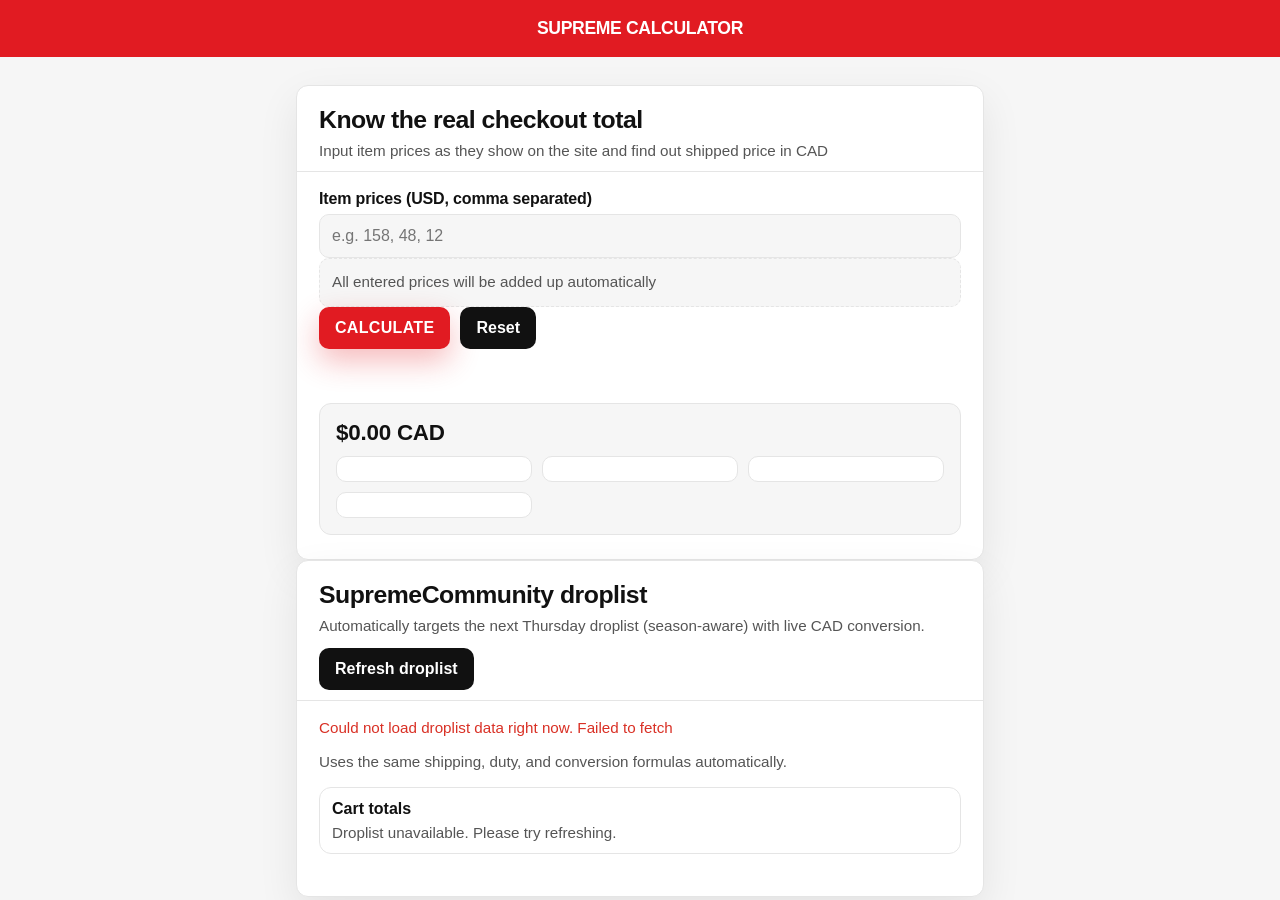
==== commit 9df1660a: "Improve droplist fetch reliability" ====
--- a/index.html
+++ b/index.html
@@ -47,7 +47,7 @@
       <header class="card__header droplist__header">
         <div>
           <h2 class="card__title">SupremeCommunity droplist</h2>
-          <p class="muted">Latest Fall/Winter 2025 droplist items with live CAD conversion.</p>
+          <p class="muted">Automatically targets the next Thursday droplist (season-aware) with live CAD conversion.</p>
         </div>
         <div class="droplist-actions">
           <button class="btn-secondary" type="button" id="refreshDroplist">Refresh droplist</button>
